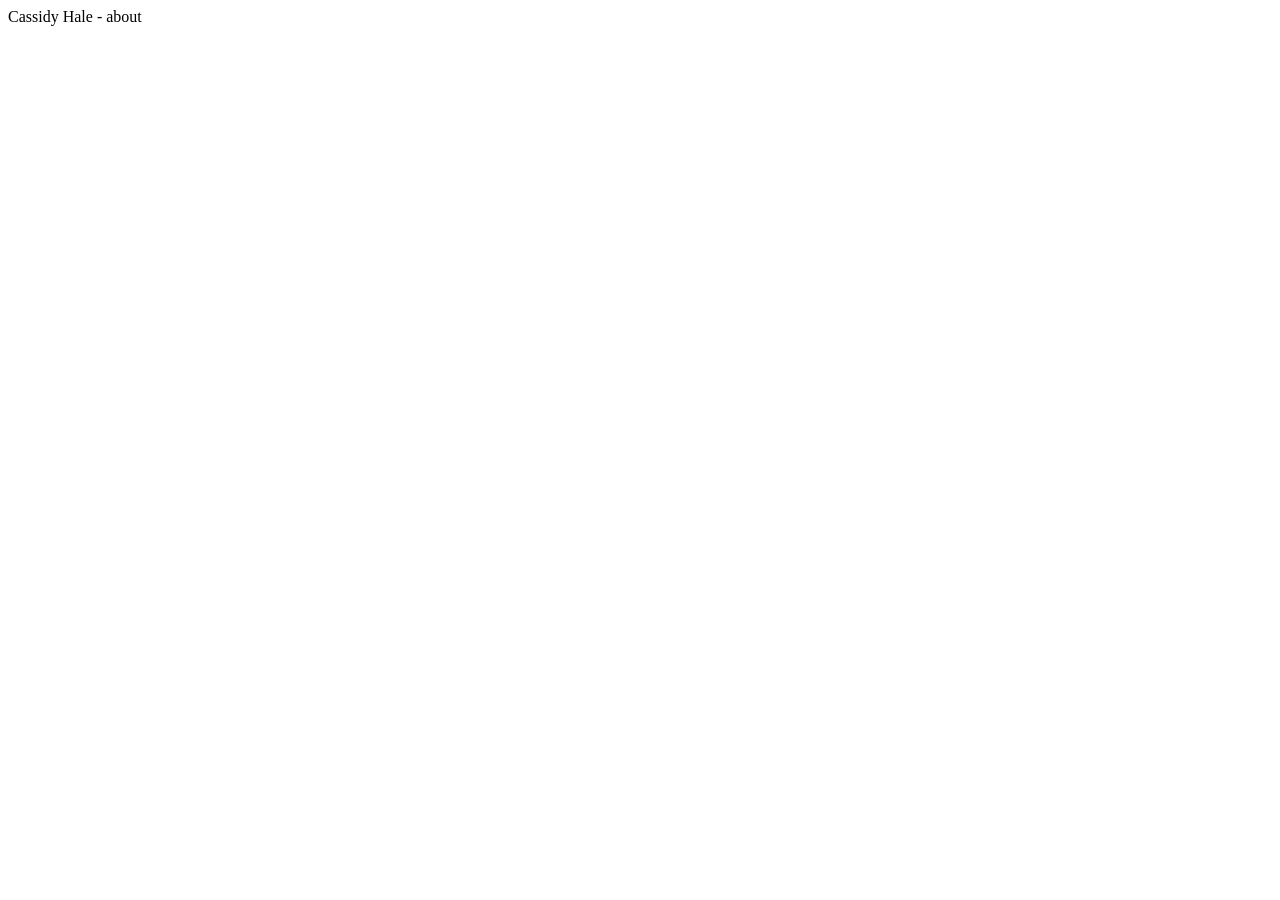
==== about.html @ 24107305 "Create about.html" ====
<!DOCTYPE html>
<html lang="en">
<head>
    <meta charset="UTF-8">
    <meta name="viewport" content="width=device-width, initial-scale=1.0">
    <title>Document</title>
</head>
<body>
    Cassidy Hale - about
</body>
</html>
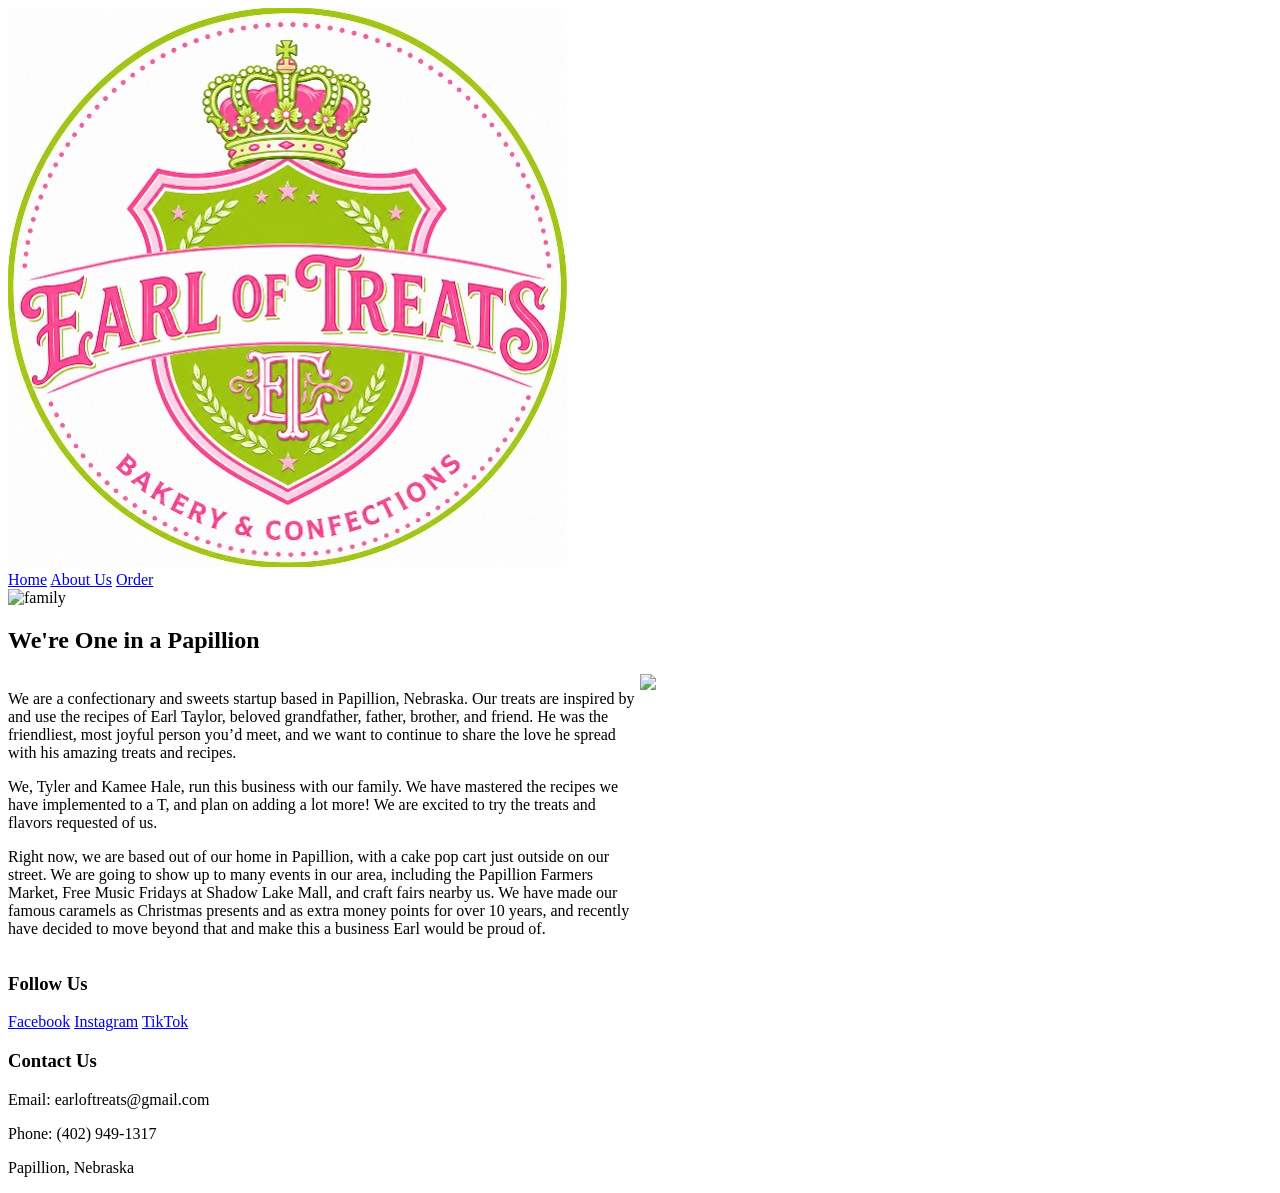
==== commit f4ea5c70: "About html and stylesheet" ====
--- a/about.html
+++ b/about.html
@@ -1,11 +1,79 @@
 <!DOCTYPE html>
 <html lang="en">
+
 <head>
     <meta charset="UTF-8">
     <meta name="viewport" content="width=device-width, initial-scale=1.0">
-    <title>Document</title>
+    <title>Earl of Treats | About</title>
+    <link rel="stylesheet" href="styles/about.css">
 </head>
+
 <body>
-    Cassidy Hale - about
+    <header>
+        <a href="index.html">
+            <img src="images/logo.jpg" alt="Earl of Treats Logo">
+        </a>
+        <nav>
+            <a href="index.html">Home</a>
+            <a href="about.html">About Us</a>
+            <a href="party-packs.html">Order</a>
+        </nav>
+    </header>
+
+    <section class="hero">
+        <img src="images/family(placeholder)" alt="family">
+        <div class="hero-text">
+            <h1>
+                We're One in a Papillion
+            </h1>
+        </div>
+    </section>
+
+    <main>
+        <section class="about-us">
+            <p>
+                We are a confectionary and sweets startup based in Papillion, Nebraska. Our treats are inspired by and
+                use the recipes of Earl Taylor, beloved grandfather, father, brother, and friend. He was the
+                friendliest, most joyful person you&rsquo;d meet, and we want to continue to share the love he spread
+                with his
+                amazing treats and recipes.
+
+            </p>
+
+            <p>
+                We, Tyler and Kamee Hale, run this business with our family. We have mastered the recipes we have
+                implemented to a T, and plan on adding a lot more! We are excited to try the treats and flavors
+                requested of us.
+            </p>
+
+            <p>
+                Right now, we are based out of our home in Papillion, with a cake pop cart just outside on our street.
+                We are going to show up to many events in our area, including the Papillion Farmers Market, Free Music
+                Fridays at Shadow Lake Mall, and craft fairs nearby us. We have made our famous caramels as Christmas
+                presents and as extra money points for over 10 years, and recently have decided to move beyond that and
+                make this a business Earl would be proud of.
+            </p>
+        </section>
+
+        <section class="shutterfly">
+            <img src="images/cake_pops(placeholder)">
+        </section>
+    </main>
+
+    <footer>
+        <div class="footer-social">
+            <h3>Follow Us</h3>
+            <a href="#">Facebook</a>
+            <a href="#">Instagram</a>
+            <a href="#">TikTok</a>
+        </div>
+        <div class="footer-contact">
+            <h3>Contact Us</h3>
+            <p>Email: earloftreats@gmail.com</p>
+            <p>Phone: (402) 949-1317</p>
+            <p>Papillion, Nebraska</p>
+        </div>
+    </footer>
 </body>
+
 </html>
--- a/styles/about.css
+++ b/styles/about.css
@@ -0,0 +1,4 @@
+main {
+    display: grid;
+    grid-template-columns: 1fr 1fr;
+}
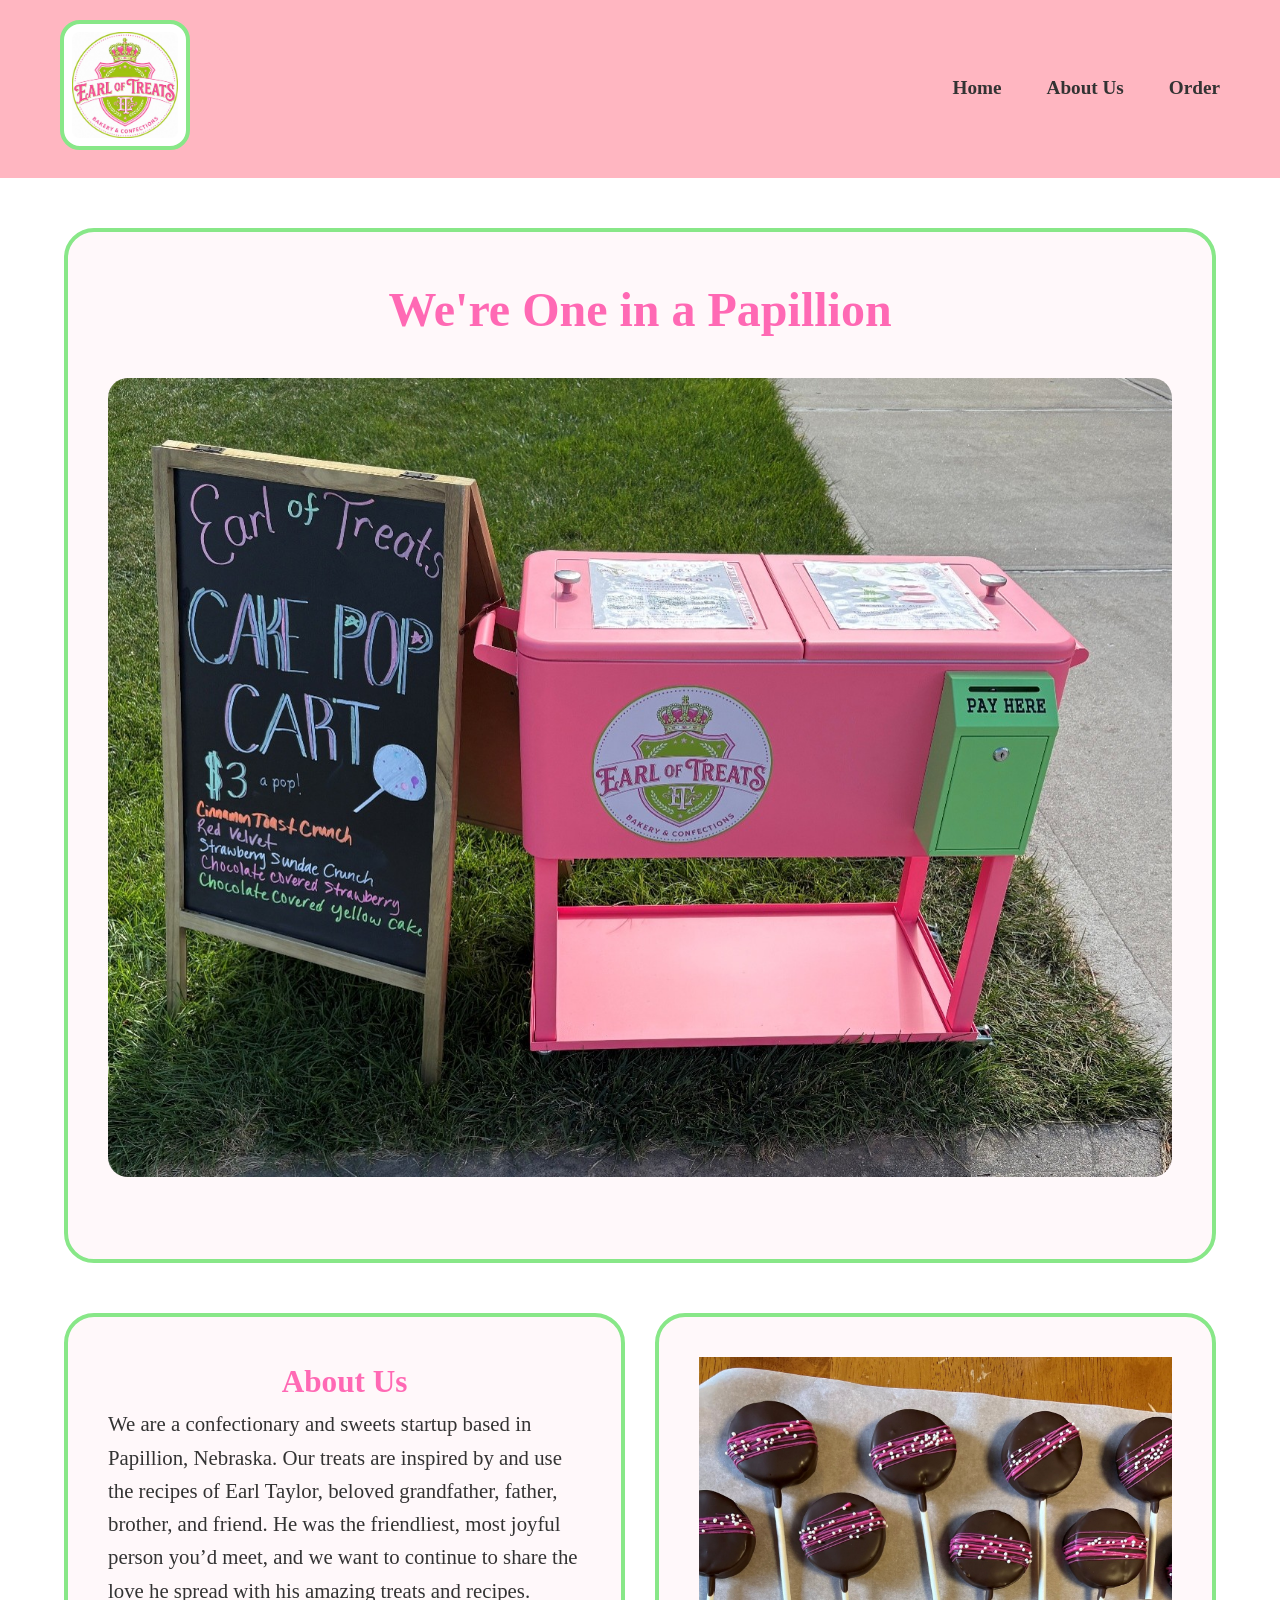
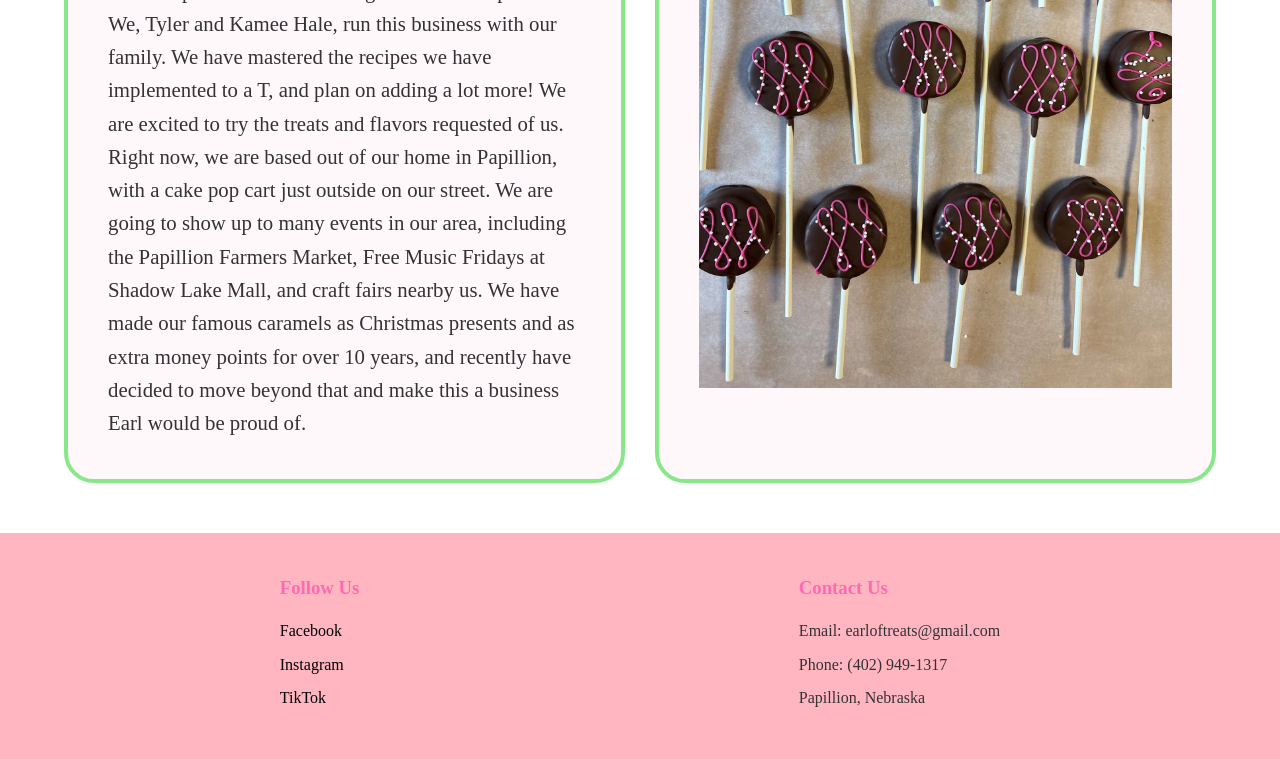
==== commit 93ed1b46: "About styling/html fixes" ====
--- a/about.html
+++ b/about.html
@@ -21,43 +21,53 @@
     </header>
 
     <section class="hero">
-        <img src="images/family(placeholder)" alt="family">
-        <div class="hero-text">
-            <h1>
-                We're One in a Papillion
-            </h1>
-        </div>
+        <h1>
+            We're One in a Papillion
+        </h1>
+
+        <img src="images/cart.jpg" alt="cart">
     </section>
 
     <main>
-        <section class="about-us">
-            <p>
-                We are a confectionary and sweets startup based in Papillion, Nebraska. Our treats are inspired by and
-                use the recipes of Earl Taylor, beloved grandfather, father, brother, and friend. He was the
-                friendliest, most joyful person you&rsquo;d meet, and we want to continue to share the love he spread
-                with his
-                amazing treats and recipes.
+        <div class="about-grid">
+            <section class="about-us card">
+                <h2>
+                    About Us
+                </h2>
+                <p>
+                    We are a confectionary and sweets startup based in Papillion, Nebraska. Our treats are inspired by
+                    and
+                    use the recipes of Earl Taylor, beloved grandfather, father, brother, and friend. He was the
+                    friendliest, most joyful person you&rsquo;d meet, and we want to continue to share the love he
+                    spread
+                    with his
+                    amazing treats and recipes.
 
-            </p>
+                </p>
 
-            <p>
-                We, Tyler and Kamee Hale, run this business with our family. We have mastered the recipes we have
-                implemented to a T, and plan on adding a lot more! We are excited to try the treats and flavors
-                requested of us.
-            </p>
+                <p>
+                    We, Tyler and Kamee Hale, run this business with our family. We have mastered the recipes we have
+                    implemented to a T, and plan on adding a lot more! We are excited to try the treats and flavors
+                    requested of us.
+                </p>
 
-            <p>
-                Right now, we are based out of our home in Papillion, with a cake pop cart just outside on our street.
-                We are going to show up to many events in our area, including the Papillion Farmers Market, Free Music
-                Fridays at Shadow Lake Mall, and craft fairs nearby us. We have made our famous caramels as Christmas
-                presents and as extra money points for over 10 years, and recently have decided to move beyond that and
-                make this a business Earl would be proud of.
-            </p>
-        </section>
+                <p>
+                    Right now, we are based out of our home in Papillion, with a cake pop cart just outside on our
+                    street.
+                    We are going to show up to many events in our area, including the Papillion Farmers Market, Free
+                    Music
+                    Fridays at Shadow Lake Mall, and craft fairs nearby us. We have made our famous caramels as
+                    Christmas
+                    presents and as extra money points for over 10 years, and recently have decided to move beyond that
+                    and
+                    make this a business Earl would be proud of.
+                </p>
+            </section>
 
-        <section class="shutterfly">
-            <img src="images/cake_pops(placeholder)">
-        </section>
+            <section class="shutterfly card">
+                <img src="images/chocolate.jpg">
+            </section>
+        </div>
     </main>
 
     <footer>
--- a/styles/about.css
+++ b/styles/about.css
@@ -1,4 +1,141 @@
-main {
+* {
+    margin: 0;
+    padding: 0;
+    box-sizing: border-box;
+}
+
+body {
+    font-family: Garamond, serif;
+    background-color: #FFFFFF;
+    color: #333;
+    line-height: 1.6;
+}
+
+a {
+    text-decoration: none;
+}
+
+header {
+    display: grid;
+    grid-template-columns: 180px 1fr;
+    align-items: center;
+    background-color: #FFB6C1;
+    padding: 20px 60px;
+}
+
+header img {
+    width: 130px;
+    border: 4px solid #88E788;
+    border-radius: 20px;
+    padding: 8px;
+    background-color: white;
+    transition: transform .3s ease, box-shadow .3s ease;
+}
+
+header img:hover {
+    transform: scale(1.05);
+    box-shadow: 0 0 12px rgba(136, 231, 136, 0.6);
+}
+
+nav {
+    display: flex;
+    justify-content: flex-end;
+    gap: 45px;
+}
+
+nav a {
+    color: #333;
+    font-family: Century, serif;
+    font-size: 1.2rem;
+    font-weight: bold;
+    transition: .3s;
+}
+
+nav a:hover {
+    color: #FF69B4;
+    border-bottom: 3px solid #88E788;
+    padding-bottom: 4px;
+}
+
+.hero {
+    width: 90%;
+    max-width: 1400px;
+    margin: 50px auto;
+    background-color: #FFF8FA;
+    border: 4px solid #88E788;
+    border-radius: 30px;
+    padding: 40px;
+    text-align: center;
+}
+
+.hero h1 {
+    font-family: Century, serif;
+    color: #FF69B4;
+    font-size: 3rem;
+    margin-bottom: 30px;
+}
+
+.hero img {
+    width: 100%;
+    border-radius: 20px;
+    margin-bottom: 35px;
+}
+
+.card {
+    background-color: #FFF8FA;
+    border: 4px solid #88E788;
+    border-radius: 30px;
+    padding: 40px;
+    font-size: 1.3rem;
+}
+
+.about-us h2 {
+    font-family: Century, serif;
+    text-align: center;
+    color: #FF69B4;
+}
+
+.about-grid {
     display: grid;
     grid-template-columns: 1fr 1fr;
+    gap: 30px;
+    width: 90%;
+    max-width: 1400px;
+    margin: 50px auto;
+}
+
+.shutterfly img {
+    max-width: 100%;
+}
+
+footer {
+    background-color: #FFB6C1;
+    padding: 40px 60px;
+
+    display: flex;
+    justify-content: space-around;
+}
+
+footer h3 {
+    font-family: Century, serif;
+    color: #FF69B4;
+    margin-bottom: 15px;
+}
+
+.footer-social {
+    display: flex;
+    flex-direction: column;
+}
+
+.footer-social a {
+    color: black;
+    margin-bottom: 8px;
+}
+
+.footer-social a:hover {
+    color: #FF69B4;
+}
+
+.footer-contact p {
+    margin-bottom: 8px;
 }
